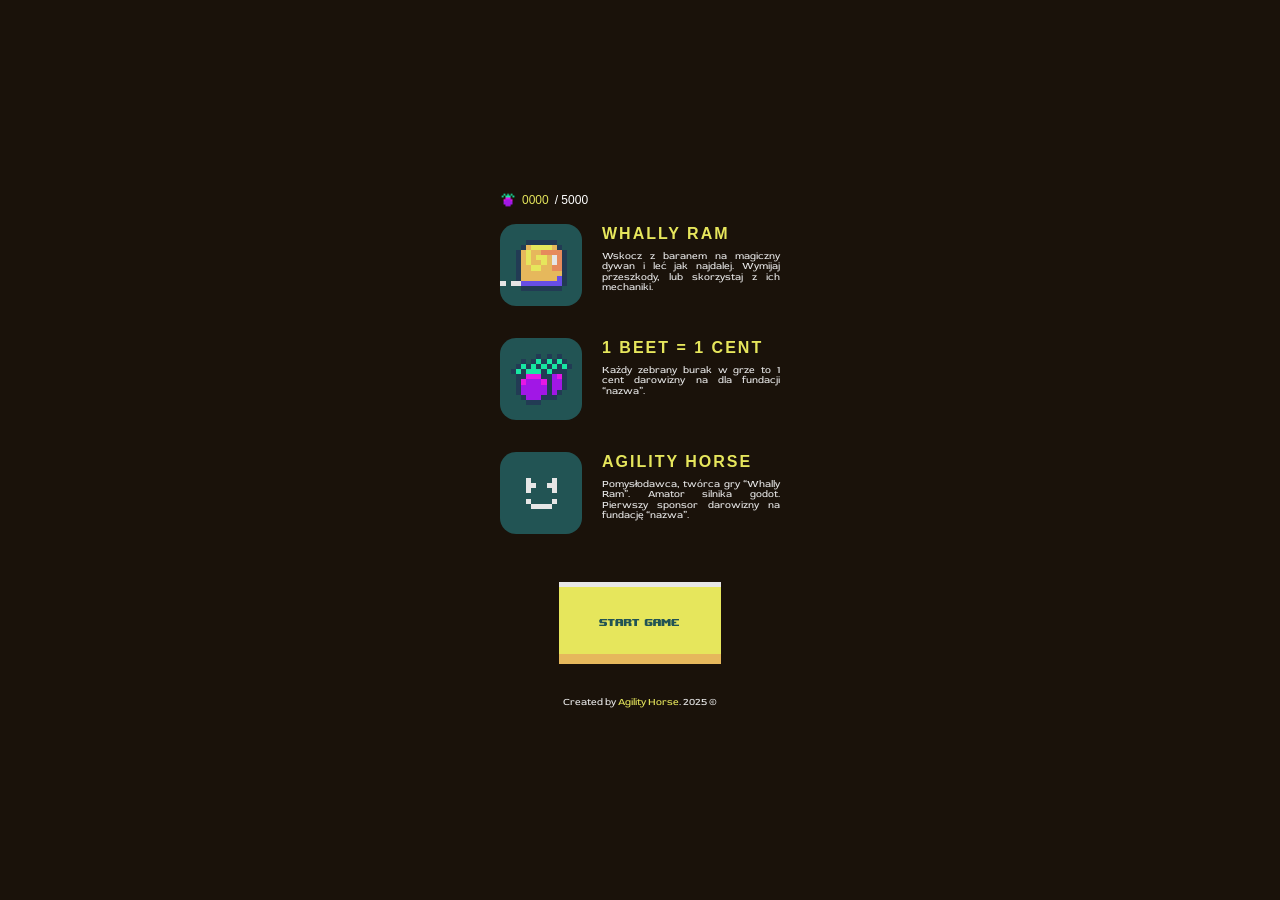
==== index.html @ 2457ece3 "google analytics" ====
<!DOCTYPE html>
<html lang="pl">
  <head>
    <meta charset="UTF-8" />
    <meta name="viewport" content="width=device-width, initial-scale=1.0" />
    <meta name="description" content="cop" />
    <title>Whally Ram - Play and Support Kids</title>

    <script
      async
      src="https://www.googletagmanager.com/gtag/js?id=G-NRB77J11C1"
    ></script>
    <script>
      window.dataLayer = window.dataLayer || [];
      function gtag() {
        dataLayer.push(arguments);
      }
      gtag("js", new Date());

      gtag("config", "G-NRB77J11C1"); // Twój Measurement ID
    </script>
    <link
      href="https://fonts.googleapis.com/css2?family=Red+Rose:wght@400;700&display=swap"
      rel="stylesheet"
    />

    <link rel="stylesheet" href="style.css" />
  </head>

  <body>
    <div class="container">
      <!-- Licznik buraków -->
      <div class="counter">
        <img src="images/beet-icon.png" alt="burak" class="counter-icon" />
        <span id="beetCount">0000</span
        ><span class="counter-total"> / 5000</span>
      </div>

      <!-- Sekcje info -->
      <div class="section">
        <img src="images/whally-ram-logo.png" alt="Whally Ram" class="icon" />
        <div class="text-block">
          <h2 class="title">WHALLY RAM</h2>
          <p class="description">
            Wskocz z baranem na magiczny dywan i leć jak najdalej. Wymijaj
            przeszkody, lub skorzystaj z ich mechaniki.
          </p>
        </div>
      </div>

      <div class="section">
        <img src="images/beetcent.png" alt="I Beet = I Cent" class="icon" />
        <div class="text-block">
          <h2 class="title">1 BEET = 1 CENT</h2>
          <p class="description">
            Każdy zebrany burak w grze to 1 cent darowizny na dla fundacji
            “nazwa”.
          </p>
        </div>
      </div>

      <div class="section">
        <img src="images/ah.png" alt="Agility Horse" class="icon" />
        <div class="text-block">
          <h2 class="title">AGILITY HORSE</h2>
          <p class="description">
            Pomysłodawca, twórca gry “Whally Ram”. Amator silnika godot.
            Pierwszy sponsor darowizny na fundację “nazwa”.
          </p>
        </div>
      </div>

      <!-- Przycisk START GAME -->
      <div class="start-btn-container">
        <button class="start-btn" onclick="startGame()"></button>
      </div>

      <!-- Kontener iframe gry (ukryty do startu) -->
      <div id="gameContainer" class="game-wrapper" style="display: none">
        <iframe
          src="https://itch.io/embed-upload/15343637?color=333333"
          frameborder="0"
          allowfullscreen
        ></iframe>
      </div>

      <footer class="footer">
        Created by
        <a href="https://x.com/agilityhorse" target="_blank" class="footer-link"
          >Agility Horse</a
        >. 2025 ©
      </footer>
    </div>

    <script>
            // Licznik buraków
            async function updateBeetCounter() {
              try {
                const response = await fetch(
                  "https://us-central1-dots-collected.cloudfunctions.net/countVegetables"
                );
                const data = await response.json();

                const count = data.total ?? 0;
                const formatted = count.toString().padStart(4, "0");
                document.getElementById("beetCount").textContent = formatted;
              } catch (error) {
                console.error("Błąd pobierania licznika buraków:", error);
              }
            }

            updateBeetCounter();
            setInterval(updateBeetCounter, 10000);

            // Funkcja startu gry
            function startGame() {
        const game = document.getElementById("gameContainer");
        game.style.display = "block";
        game.scrollIntoView({ behavior: "smooth" });

        // Śledzenie kliknięcia w GA
        gtag('event', 'start_game_click', {
          event_category: 'engagement',
          event_label: 'Start Game Button'
        });
      }

            }
    </script>
  </body>
</html>
---- style.css ----
/* Globalne style */
body {
  background-color: #1a120a;
  color: #e6e6e6;
  font-family: "Red Rose", sans-serif;
  margin: 0;
  padding: 0;
  min-height: 100vh; /* pełna wysokość ekranu */
  display: flex;
  justify-content: center;
  align-items: center; /* wyśrodkowanie pionowe */
}

.container {
  width: 320px;
  padding: 0 20px;
  box-sizing: border-box;
}

/* Sekcje */
.section {
  display: flex;
  align-items: flex-start;
  margin-bottom: 32px;
}

.icon {
  width: 82px;
  height: 82px;
  border-radius: 16px;
  flex-shrink: 0;
  margin-right: 20px;
}

.text-block {
  width: 178px;
}

.title {
  font-family: "Upheaval TT (BRK)", sans-serif;
  font-size: 16px;
  color: #e6e65c;
  margin: 0 0 8px 0;
  line-height: 1.2;
  letter-spacing: 2px; /* np. 1px odstępu między literami */
}

.description {
  font-size: 10px;
  color: #e6e6e6;
  text-align: justify;
  line-height: 1.02;
  margin: 0;
}

/* Przycisk START GAME */
.start-btn-container {
  display: flex;
  justify-content: center;
  margin-top: 48px;
  margin-bottom: 32px;
}

.start-btn {
  width: 162px;
  height: 82px;
  background-image: url("./images/start-btn.png");
  background-size: cover;
  background-repeat: no-repeat;
  border: none;
  cursor: pointer;
}

.start-btn:hover {
  background-image: url("./images/start-btn-hover.png");
}

/* Ikony social media */
.socials {
  display: flex;
  justify-content: space-between;
  align-items: center;
  margin-bottom: 20px;
}

.socials img {
  width: 32px;
  height: 32px;
}

/* Stopka tekstowa */
.footer {
  text-align: center;
  font-size: 10px;
  color: #e6e6e6;
  font-family: "Red Rose", sans-serif;
  margin-bottom: 20px;
}

.footer-link {
  color: #e6e65c;
  text-decoration: none;
  transition: opacity 0.2s ease-in-out;
}

.footer-link:hover {
  opacity: 0.7;
}

/* Licznik buraków */
.counter {
  display: flex;
  align-items: center;
  justify-content: flex-start;
  gap: 6px;
  font-family: "Upheavtt", sans-serif;
  font-size: 12px;
  color: #e6e65c;
  margin-top: 20px;
  margin-bottom: 16px;
}

.counter-icon {
  width: 16px;
  height: 16px;
}

.counter span#beetCount {
  color: #e6e65c; /* żółty */
}

.counter-total {
  color: #ffffff; /* biały */
}

/* Kontener gry - responsywny iframe 1:2 */
.game-wrapper {
  position: relative;
  width: 100%;
  padding-top: 200%; /* wysokość = 2 × szerokość */
  overflow: hidden;
  margin-bottom: 32px;
}

.game-wrapper iframe {
  position: absolute;
  top: 0;
  left: 0;
  width: 100%;
  height: 100%;
  border: 0;
}
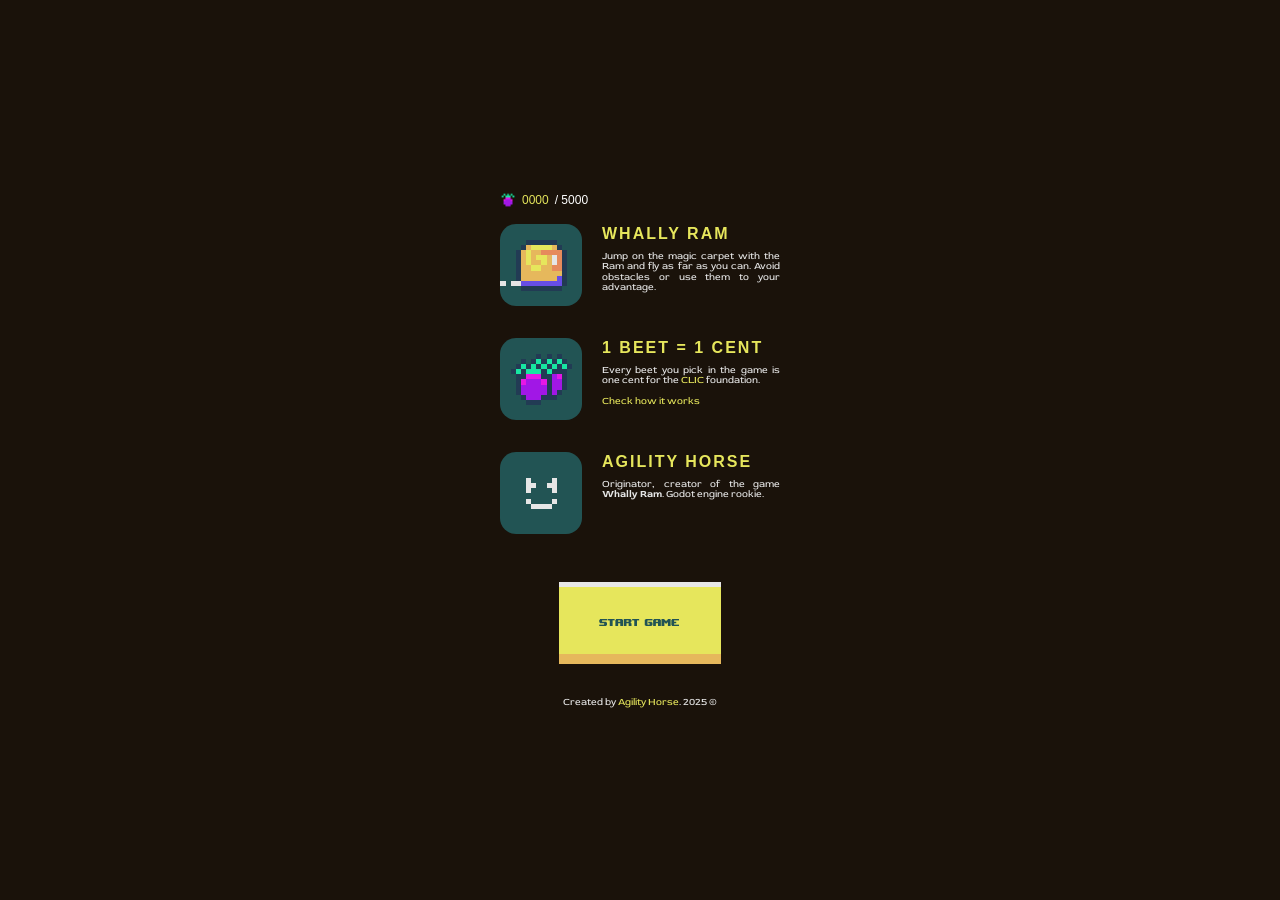
==== commit 9a5b5e66: "english version" ====
--- a/index.html
+++ b/index.html
@@ -3,7 +3,10 @@
   <head>
     <meta charset="UTF-8" />
     <meta name="viewport" content="width=device-width, initial-scale=1.0" />
-    <meta name="description" content="cop" />
+    <meta
+      name="description"
+      content="Free to play broweser/mobile arcade game. Play and Suport kids!"
+    />
     <title>Whally Ram - Play and Support Kids</title>
 
     <script
@@ -42,8 +45,8 @@
         <div class="text-block">
           <h2 class="title">WHALLY RAM</h2>
           <p class="description">
-            Wskocz z baranem na magiczny dywan i leć jak najdalej. Wymijaj
-            przeszkody, lub skorzystaj z ich mechaniki.
+            Jump on the magic carpet with the Ram and fly as far as you can.
+            Avoid obstacles or use them to your advantage.
           </p>
         </div>
       </div>
@@ -53,8 +56,15 @@
         <div class="text-block">
           <h2 class="title">1 BEET = 1 CENT</h2>
           <p class="description">
-            Każdy zebrany burak w grze to 1 cent darowizny na dla fundacji
-            “nazwa”.
+            Every beet you pick in the game is one cent for the
+            <a href="https://www.clic.ngo" target="_blank" class="footer-link"
+              >CLIC</a
+            >
+            foundation.
+            <br>
+            <br>
+            <a href="index.html" target="_blank" class="footer-link"
+              >Check how it works</a
           </p>
         </div>
       </div>
@@ -64,8 +74,7 @@
         <div class="text-block">
           <h2 class="title">AGILITY HORSE</h2>
           <p class="description">
-            Pomysłodawca, twórca gry “Whally Ram”. Amator silnika godot.
-            Pierwszy sponsor darowizny na fundację “nazwa”.
+            Originator, creator of the game <b>Whally Ram</b>. Godot engine rookie.
           </p>
         </div>
       </div>
@@ -78,7 +87,7 @@
       <!-- Kontener iframe gry (ukryty do startu) -->
       <div id="gameContainer" class="game-wrapper" style="display: none">
         <iframe
-          src="https://itch.io/embed-upload/15343637?color=333333"
+          src="https://itch.io/embed-upload/15378648?color=333333"
           frameborder="0"
           allowfullscreen
         ></iframe>
@@ -93,39 +102,37 @@
     </div>
 
     <script>
-            // Licznik buraków
-            async function updateBeetCounter() {
-              try {
-                const response = await fetch(
-                  "https://us-central1-dots-collected.cloudfunctions.net/countVegetables"
-                );
-                const data = await response.json();
+      // Licznik buraków
+      async function updateBeetCounter() {
+        try {
+          const response = await fetch(
+            "https://countvegetables-iuqxrqlu7a-ey.a.run.app"
+          );
+          const data = await response.json();
 
-                const count = data.total ?? 0;
-                const formatted = count.toString().padStart(4, "0");
-                document.getElementById("beetCount").textContent = formatted;
-              } catch (error) {
-                console.error("Błąd pobierania licznika buraków:", error);
-              }
-            }
+          const count = data.total ?? 0;
+          const formatted = count.toString().padStart(4, "0");
+          document.getElementById("beetCount").textContent = formatted;
+        } catch (error) {
+          console.error("Błąd pobierania licznika buraków:", error);
+        }
+      }
 
-            updateBeetCounter();
-            setInterval(updateBeetCounter, 10000);
+      updateBeetCounter();
+      setInterval(updateBeetCounter, 10000);
 
-            // Funkcja startu gry
-            function startGame() {
+      // Funkcja startu gry
+      function startGame() {
         const game = document.getElementById("gameContainer");
         game.style.display = "block";
         game.scrollIntoView({ behavior: "smooth" });
 
         // Śledzenie kliknięcia w GA
-        gtag('event', 'start_game_click', {
-          event_category: 'engagement',
-          event_label: 'Start Game Button'
+        gtag("event", "start_game_click", {
+          event_category: "engagement",
+          event_label: "Start Game Button",
         });
       }
-
-            }
     </script>
   </body>
 </html>
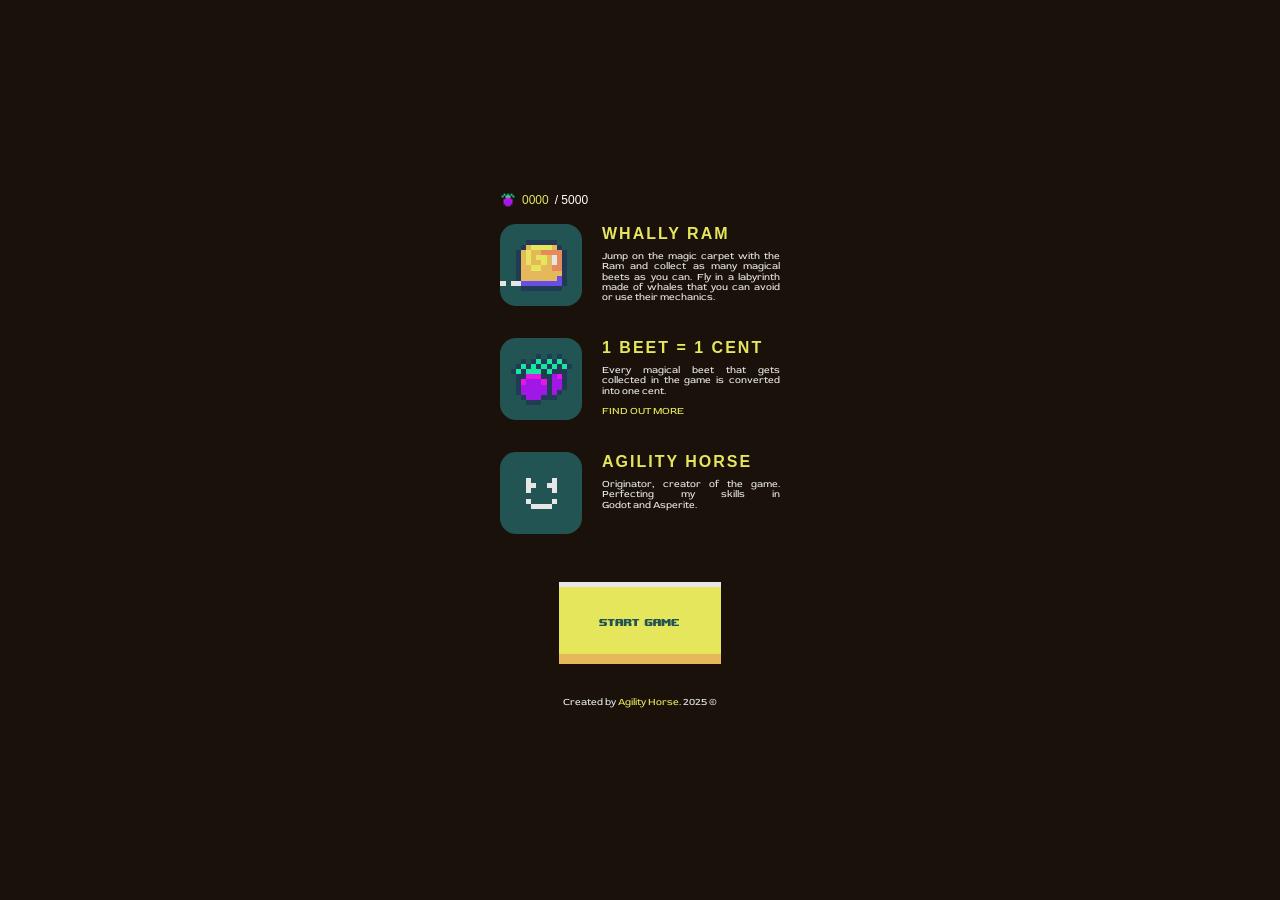
==== commit 420858c8: "added howitworks" ====
--- a/index.html
+++ b/index.html
@@ -45,8 +45,7 @@
         <div class="text-block">
           <h2 class="title">WHALLY RAM</h2>
           <p class="description">
-            Jump on the magic carpet with the Ram and fly as far as you can.
-            Avoid obstacles or use them to your advantage.
+            Jump on the magic carpet with the Ram and collect as many magical beets as you can. Fly in a labyrinth made of whales that you can avoid or use their mechanics.
           </p>
         </div>
       </div>
@@ -56,15 +55,11 @@
         <div class="text-block">
           <h2 class="title">1 BEET = 1 CENT</h2>
           <p class="description">
-            Every beet you pick in the game is one cent for the
-            <a href="https://www.clic.ngo" target="_blank" class="footer-link"
-              >CLIC</a
-            >
-            foundation.
+            Every magical beet that gets collected in the game is converted into one cent. 
             <br>
             <br>
-            <a href="index.html" target="_blank" class="footer-link"
-              >Check how it works</a
+            <a href="howitworks.html" target="_blank" class="footer-link"
+              >FIND OUT MORE</a
           </p>
         </div>
       </div>
@@ -74,8 +69,7 @@
         <div class="text-block">
           <h2 class="title">AGILITY HORSE</h2>
           <p class="description">
-            Originator, creator of the game <b>Whally Ram</b>. Godot engine rookie.
-          </p>
+Originator, creator of the game. Perfecting my skills in Godot and Asperite.          </p>
         </div>
       </div>
 
@@ -87,7 +81,7 @@
       <!-- Kontener iframe gry (ukryty do startu) -->
       <div id="gameContainer" class="game-wrapper" style="display: none">
         <iframe
-          src="https://itch.io/embed-upload/15378648?color=333333"
+          src="https://itch.io/embed-upload/15386404?color=333333"
           frameborder="0"
           allowfullscreen
         ></iframe>
